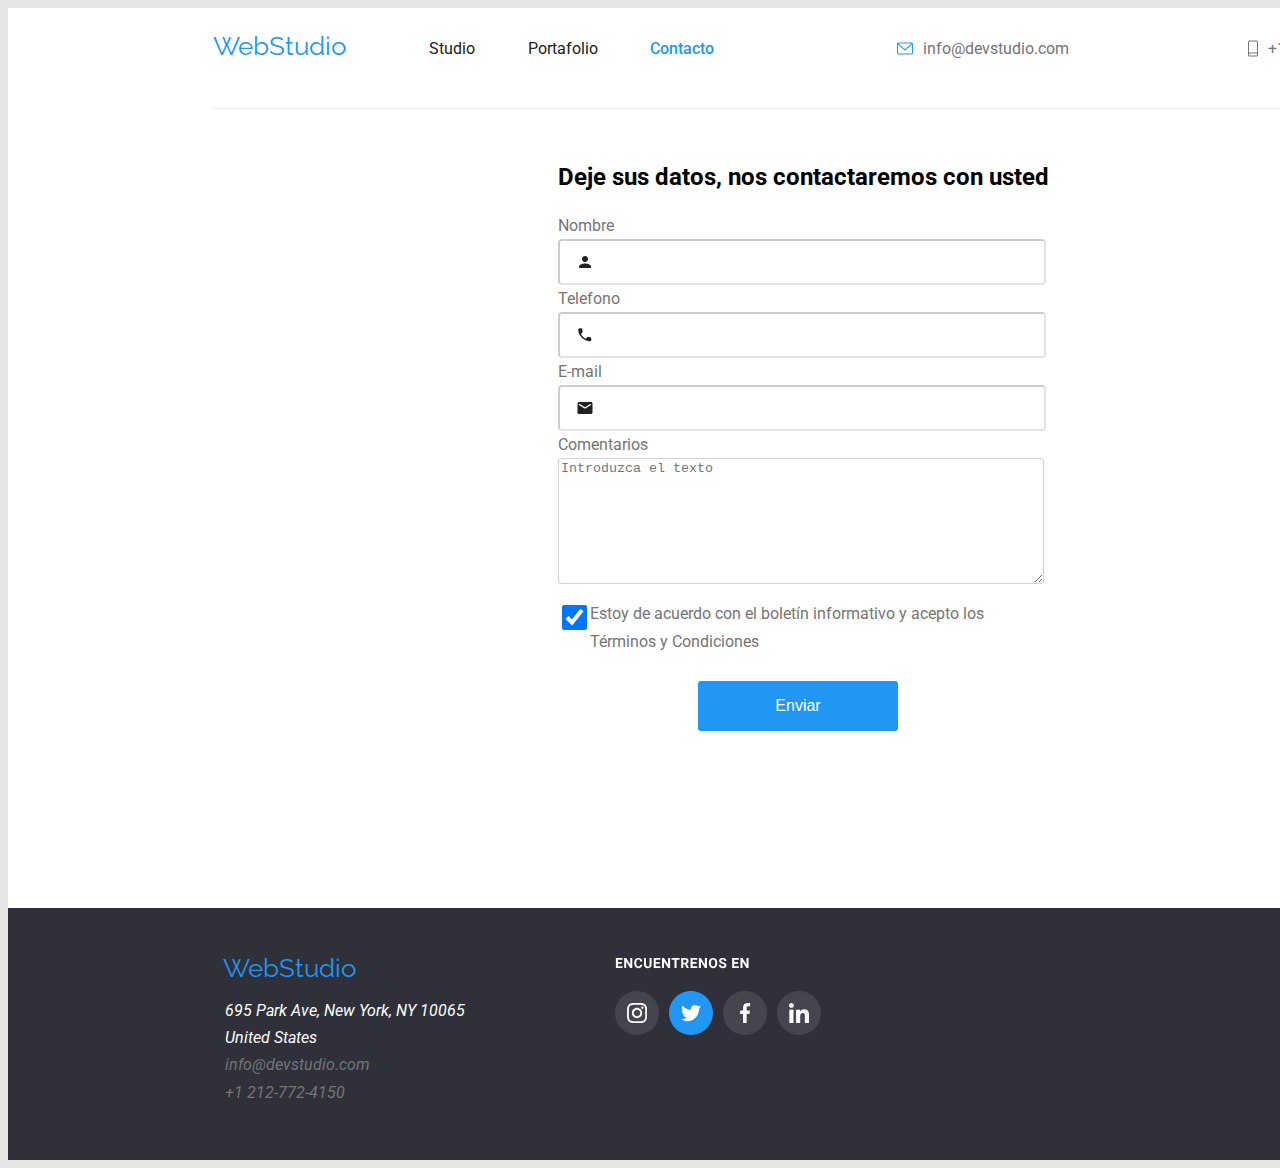
==== formulario.html @ 02e39b7e "elementos de formulario" ====
<!DOCTYPE html>
<html lang="en">
  <head>
    <meta charset="UTF-8" />
    <meta http-equiv="X-UA-Compatible" content="IE=edge" />
    <meta name="viewport" content="width=device-width, initial-scale=1.0" />
    <title>formulario</title>
   
    <link rel="stylesheet" href="css/normalize.css" />
    <link rel="stylesheet" href="css/styles.css" />
    <link rel="stylesheet" href="modal.js" />
  </head>
  <body>
    <div class="container-principal">
    <div  class="container">
      <link rel="preconnect" href="https://fonts.googleapis.com" />
      <link rel="preconnect" href="https://fonts.gstatic.com" crossorigin />
      <link
        href="https://fonts.googleapis.com/css2?family=Raleway:wght@700&family=Roboto:wght@400;500;700;900&display=swap"
        rel="stylesheet"
      />
      <!--titulo-->
      <header class="page-header">
      <nav class="sitio-navegacion">
        <div class="contenedor-navegacion">
        <p>
          <a class="logo" href="https://google.com">WebStudio</a>
        </p>
        <!--seccion link-->
        <ul class="menu">
          <li class="item">
            <a class="link"           
              href="./index.html" 
              target="_blank"
              rel="noopener noreferrer"
              
              >Studio</a
            >
          </li>
          <li class="item">
            <a class="link"
            style="text-decoration:none"  
              href="./portafolio.html" 
              target="_blank"
              rel="noopener noreferrer"
              >Portafolio</a
            >
          </li>
          <li class="item">
            <a class="link-active"
              href="./formulario.html"
              target="_blank"
              rel="noopener noreferrer"
              >Contacto</a
            >
          </li>
        </ul>
      <!--contactos-->
      <ul class="comunicacion">
        <li class="numero" > <img src="./images3/sobre (activable)sobre.svg" class="margin-de-diez"></img>
          <a id="contacto-uno" class="contacto"href="https://google.com" > info@devstudio.com</a>
        </li>
        <li class="numero"><img src="./images3/Vectortel.svg"class="margin-de-diez"></img>
          <a class="contacto-dos"href="https://google.com" >+1 212-772-4150</a>
        </li>
      </ul>
      </div>
      <div class="linea"></div>
    </nav>
    </header>

<main>
  <section class="contenedor-de-formulario">
<div class="ventana-modal">
  <h2>
    Deje sus datos, nos contactaremos con usted
  </h2>
 <form class="formularios">
      <label class="datos" >
      Nombre
      <div class="input-conteiner" >
        <img src="./images4/persona-negra-18dp 1 (1).png" class="icono"/>
      <input type="text" class="elemento"   name="Nombre" />
    </div>
    </label>
    <label class="datos">
      Telefono
      <div class="input-conteiner" >
        <img src="./images4/teléfono-negro-18dp 1.png" class="icono"/>
      <input type="text" class="elemento" name="Telefono" />
      </div>
    </label>
    <label class="datos">
      E-mail
      <div class="input-conteiner" >
        <img src="./images4/correo electrónico-negro-18dp 1.png" class="icono"/>
      <input type="text"  class="elemento" name="E-mail" />
      </div>
    </label>
    <label  class="datos">
    Comentarios
    <textarea name="Comentarios" class="textarea" rows="8" placeholder="Introduzca el texto"></textarea>
  </label>
  <label class="checkbox" >
    <input class="check" type="checkbox" name="hobby"  value="validacion" checked />
  <p class="validador">Estoy de acuerdo con el boletín informativo y acepto los Términos y Condiciones</p>
    </label>
  
     <button class=" enviar" type="enviar">Enviar</button>
     
</form>
   </div>
  </section>
</main>
    
     <!--pie de pagina-->
     <footer class="pie-de-pagina">
        <div class="contenedor-direccion">
         <a class="logo-dos" href="https://google.com" style="background-image: url(./images3/Redes\ Sociales.svg);" href="https://google.com" 
       > WebStudio</a>
    
     
    
         <address >
          <!--direccion-->
          <ul class="redes" >
            <li class="comunicaciones">
              <a   class="direccion"
                href="./695 Park Ave, New York, NY 10065.html"
                target="_blank"
                rel="noopener noreferrer"
              >695 Park Ave, New York, NY 10065</a
              >
            </li>
            <li class="comunicaciones">
            <a class="direccion"
                href="./United States.html"
                target="_blank"
                rel="noopener noreferrer"
                >United States</a
              >
            </li>
            <!--contactos-->
            <li class="comunicaciones">
              <a class="contacto-dos" href="./info@devstudio.com.html" 
                >info@devstudio.com</a
              >
            </li>
  
            <li class="comunicaciones">
              <a class="contacto" href="+1 212-772-4150" >+1 212-772-4150</a>
            </li>
          </ul>
            
           </address>
          
         </footer>
             
       </div>
  </div>
    </body>
    </html>
---- css/styles.css ----
/*INDEX*/

body {
  background-color: #e5e5e5;
  font-family: 'Roboto', 'Arial', sans-serif;
}

:root {
  --color-hover-focus: rgba(33, 150, 243, 1);
  --color-letra-blanca: rgba(255, 255, 255, 1);
  --color-resaltado-boton: rgba(33, 150, 243, 1);
}
footer {
  display: flex;
  width: 1600px;
  height: 252px;
  margin-top: 120px;
  background-color: rgba(47, 48, 58, 1);
  line-height: 1.7em;
}
.container-principal {
  display: flex;
  flex-direction: column;
  width: 1600px;
  background-color: rgb(255, 255, 255, 1);
  background-size: 100vw;
  align-items: center;
  margin: auto;
}
.container-principal-portafolio {
  display: flex;
  flex-direction: column;
  width: 1600px;
  background-color: rgb(255, 255, 255, 1);
  background-size: 100vw;
  align-items: center;
  margin: auto;
}
.container {
  display: flex;
  flex-direction: column;
  width: 1200px;
  padding-left: 15px;
  padding-right: 15px;
  margin-left: 15px;
  margin-right: 15px;
  align-items: center;
  justify-content: center;
}
/*SECCION SOLUCIONES*/
.soluciones {
  display: flex;
  background-color: rgba(47, 48, 58, 1);
  background: linear-gradient(
      to bottom,
      rgba(47, 48, 58, 0.6),
      rgba(47, 48, 58, 0)
    ),
    url('../images3/Imagenimagen\ soluciones.svg');

  line-height: 3em;
  width: 1600px;
  height: 600px;
  align-items: center;
  margin: auto;
}
.titulo-soluciones {
  color: var(--color-letra-blanca);
  line-height: 1em;
}
.titulo-soluciones:hover {
  color: var(--color-hover-focus);
}
.boton-uno {
  font-weight: 700;
  font-size: 16px;
  background-color: var(--color-resaltado-boton);
  color: var(--color-letra-blanca);
  border: none;
  border-radius: 2px;
  cursor: pointer;
  line-height: 1.8em;
  width: 261px;
  height: 50px;
  border: 3px;
  padding: 10px, 32px, 10px, 32px;
  margin-top: 40px;
}
.contenedor-soluciones {
  display: flex;
  flex-direction: column;
  align-items: center;
  margin: auto;
}

.boton-uno:focus {
  background-color: var(--color-hover-focus);
  color: var(--color-letra-blanca);

  
}
.boton-uno:hover {
  background-color: var(--color-hover-focus);
  color: var(--color-letra-blanca);
  

  
}
main {
  line-height: 1.7em;
}

/*TITULO Y TEXTO*/
.index-title {
  cursor: pointer;
  text-transform: uppercase;
  color: rgba(33, 33, 33, 1);
  height: 16px;
  width: 270px;
  line-height: 16.41px;
}
.index-text {
  height: 96px;
  width: 270px;
  left: 515px;
  top: 801px;
}
.index-title:hover,
.index-text:hover {
  color: var(--color-hover-focus);
}
.detalles li {
  list-style: none;
}
.imagen:hover {
  border: 2px solid var(--color-hover-focus);
}

.cajitas {
  display: flex;
  width: 1200px;
  margin: auto;
  height: 122px;
  left: 215px;
  top: 775px;
  margin-top: 95px;
}

.texto-fotografia {
  bottom: 0;
  background-color: rgba(33, 33, 33, 0.5);
}

.future {
  flex-direction: column;
  flex-wrap: wrap;
  justify-content: space-between;
  margin-right: 30px;
  flex-shrink: 30%;
}
/*INFORMACION A QUE NOS DEDICAMOS*/
.informacion li {
  list-style: none;
}
.titulo-dos:hover {
  color: var(--color-hover-focus);
}
.contenedor-fotografias {
  display: flex;
  width: 1200px;
  height: 600px;
  align-items: center;
  margin: auto;
  margin-top: 100px;
}
.imagenes {
  display: flex;
}
.fotografia {
  display: flex;
  flex-direction: column;
  flex-wrap: wrap;
  justify-content: space-between;
  margin-right: 30px;
  justify-content: end;
}
.texto {
  display: flex;
  color: rgba(255, 255, 255, 1);
  justify-content: center;
  align-items: center;
  margin: 0px;
  background-color: rgba(47, 48, 58, 0.8);

  width: 370px;
  height: 70px;
}
.icon-uno {
  background-image: url('../images3/etiqueta.svg');
}
/*EQUIPO*/
.link {
  text-decoration: none;
  --height: 1.5em;
  
}

.contenedor-card{
 height: 294px;
 width: 370px;
 overflow: hidden;
}
.card{

  position:relative ;
 height: 294px;
 bottom: 0;
 width: 370px;
 background: rgba(33, 150, 243, 0.9);
 transition: 0.5s;  
}
.contenedor-card:hover>.card{
  bottom: 300px;
}


.equipo li {
  list-style: none;
}
.nombres {
  display: flex;
  flex-direction: column;
  width: 204px;
  height: 150px;
  line-height: 0.1em;
  align-items: center;
  margin-top: auto;
  margin-left: 30px;
  background-repeat: no-repeat;
}
.nombre:hover,
.texto-nombre:hover {
  color: var(--color-hover-focus);
  border: none;
}
.equipo {
  display: flex;
  width: 100%;
  background-color: rgba(245, 244, 250, 1);
}
.contenedor-equipo {
  display: block;
  width: 1200px;
  margin: auto;
  height: 608px;
  padding-top: 95px;
  justify-items: center;
  align-items: center;
}

.titulo-dos {
  display: flex;
  width: 263px;
  height: 42px;
  justify-items: center;
  align-items: center;
  margin: auto;
}
.contenedor-de-foto {
  display: flex;
  height: 368px;
  width: 100%;
}
.mi-equipo {
  display: flex;
  flex-wrap: nowrap;
  gap: 35px;
}
.foto {
  display: flex;
  padding: 0px;
  background-color: rgba(255, 255, 255, 1);
  width: 270px;
  height: 428px;
  background-repeat: no-repeat;
}
/*CLIENTES REGULARES*/
.clientes-regulares {
  display: flex;
  height: 180px;
  justify-content: center;
  align-items: center;
  margin: auto;
}
.div-clientes {
  display: flex;
  height: 370px;
  margin-bottom: 0px;
}

/*PORTAFOLIO*/
header {
  line-height: 1, 7em;
}
/*TITULO*/
/*navegacion*/
.page-header {
  display: flex;
  height: 80px;
  align-items: center;
  justify-content: space-between;
}
.sitio-navegacion {
  height: 80px;
  align-items: center;
  margin: auto;
}
.contenedor-navegacion {
  display: flex;
  height: 80px;
  align-items: center;
  margin: auto;
  justify-content: space-between;
}
.menu {
  display: flex;
  width: 285px;
  height: 16x;
  padding: 15px;
  margin-left: 50px;
  list-style: none;
  justify-content: space-between;
}
.numero {
  display: inline-flex;
  width: 285px;
  height: 16x;
  padding: 15px;
  margin: 0;
  list-style: none;
  justify-content: flex-end;
}
.margin-de-diez {
  margin-right: 10px;
}
.logo {
  font-family: raleway;
  font-size: 26px;
  text-decoration: none;
  color: rgba(33, 150, 243, 1);
  display: flex;
  width: 151px;
  height: 35px;
}
.logo:focus {
  color: var(--color-hover-focus);
}
.linea {
  border-top: 0.1em solid rgba(236, 236, 236, 1);
  height: 2px;
  max-width: 1800px;
  padding: 0;
  margin: 20px auto 0 auto;
}

/*SECCION LINK*/
.link-active,
.link-contacto {
  font-weight: 500;
  text-decoration: none;
  color: rgba(33, 33, 33, 1);
  cursor: pointer;
}
.link {
  color: rgba(33, 33, 33, 1);
  font-weight: 700px;
}
.link-active {
  color: var(--color-hover-focus);
}
.link-active:focus,
.link-contacto:focus {
  color: var(--color-hover-focus);
}
.link-active:hover
{
  color: var(--color-hover-focus);
}

/*CONTACTOS*/
.contacto {
  text-decoration: none;
  color: #757575;
  cursor: pointer;
  list-style: none;
}
.contacto:focus {
  color: var(--color-hover-focus);
}
.contacto:hover {
  color: var(--color-hover-focus);
}
/*BOTONES*/
.section-portafolio {
  line-height: 2em;
}
.section-portafolio li {
  list-style: none;
}
.boton-type,
.boton-type-todo {
  font-weight: 700;
  color: rgba(33, 33, 33, 1);
  border: none;
  border-radius: 2px;
  cursor: pointer;
}
.boton-type-todo {
  background-color: var(--color-resaltado-boton);
}
.boton-type:focus,
.boton-type-todo:focus {
  background: var(--color-hover-focus);
  color: var(--color-letra-blanca);
  box-shadow: 0 9px 9px 0 rgba(0, 0, 0, 0.15);
}
.boton-type:hover,
.boton-type-todo:hover {
  background-color: var(--color-hover-focus);
  color: var(--color-letra-blanca);
  box-shadow: 0 9px 9px 0 rgba(0, 0, 0, 0.15);
}
.contenedor-de-botones {
  display: flex;
  align-content: center;
  margin: auto;
}
.portafolio {
  display: flex;
  height: 1400px;
  align-self: center;
  margin: auto;
  margin-top: 100px;
}
.section-portafolio {
  display: block-flex;
  height: 1360px;
}
.boton {
  display: flex;
  width: 750px;
  height: 100px;
  align-content: center;
  margin: auto;
}
.items {
  display: flex;
  width: 300px;
  height: 60px;
  align-items: center;
  margin: auto;
}
.boton-type,
.boton-type-todo {
  display: flex;
  width: 145px;
  height: 30px;
  padding: 20px;
  justify-content: center;
  align-items: center;
  margin: 0px;
  border-radius: 6px;
}

/*PROYECTOS*/
.portafolio-title,
.portafolio-text {
  font-size: 18px;
  text-decoration: none;
  color: rgba(33, 33, 33, 1);
  cursor: pointer;
}

.portafolio-title:focus,
.portafolio-text:focus {
  color: var(--color-hover-focus);
}
.portafolio-title:hover,
.portafolio-text:hover {
  color: var(--color-hover-focus);
}
.proyectos {
  display: block;
  justify-items: center;
  align-items: center;
  margin: auto;
  width: 1300px;
}
.grupo-uno {
  display: flex;
  flex-wrap: wrap;
  gap: 10px;

}

.fotos {
  display: flex;
  background-color: rgb(252, 252, 252);
  border-bottom: 1px solid rgba(236, 236, 236, 1);
  border-radius: 1px;
}

.fotos:hover{
  box-shadow: 0 9px 9px 0 rgba(0, 0, 0, 0.15);
}

/*DIRECCION*/
.logo-dos {
  display: flex;
  width: 800px;
  height: 80px;
  margin-top: 47px;
  margin-left: 215px;
  font-family: raleway;
  font-size: 26px;
  text-decoration: none;
  color: rgba(33, 150, 243, 1);
  background-repeat: no-repeat;
  background-position: 66% 60%;
}
.logo-dos:focus {
  color: var(--color-hover-focus);
}
.direccion {
  color: var(--color-letra-blanca);
  text-decoration: none;
  cursor: pointer;
}
.pie-de-pagina li {
  list-style: none;
}
.contenedor-direccion {
  height: 60px;
}
.redes {
  display: flex;
  flex-direction: column;
  margin-left: 177px;
  margin-top: -38px;
  width: 265px;
}

.direccion:focus {
  color: var(--color-hover-focus);
}
.direccion:hover {
  color: var(--color-hover-focus);
}
.contacto-dos {
  text-decoration: none;
  color: #757575;
  cursor: pointer;
  list-style: none;
}
.contacto-dos:focus {
  color: var(--color-hover-focus);
}
.contacto-dos:hover {
  color: var(--color-hover-focus);
}
/*BOLETIN INFORMATIVO*/

.boletin-informativo{
 display: flex;
 flex-direction: column;
 width: 400px;
 height: 50px;
 font-family: roboto;
 font-weight: 700;
 font-size: 14px;
 justify-content: center;
 margin-left: 900px;
 margin-top: -158px;
 color:var(--color-letra-blanca)
}
.formulario{
display: flex;
background-color: transparent;
width: 358px;
height: 50px;
border: 1px solid rgba(255, 255, 255, 0.3);
border-radius:6px;
margin-right: 10px;
}
.boton-suscribase{
  display: flex;
  justify-content: center;
  align-items: center;
  color: var(--color-letra-blanca);
  background-color: var(--color-resaltado-boton);
  border-radius: 6px;
  border: none;
  width: 200px;
  height: 50px;
}
.input{
  display: flex;
  flex-direction: initial;
  margin-left: auto;
}
.ventana-modal{
  display: flex;
  flex-direction: column;

 
}
.datos{
  display: block;
 width: 500px;
  color: rgba(117, 117, 117, 1);
}
.formularios{
display: flex;
flex-direction: column;
width: 500px;
}
.contenedor-de-formulario{
  display: flex;
  align-items: center;
  justify-content: center;
  width: 608px;
  height: 700px;
}
.elemento{
  display: flex;
  width: 480px;
  height: 40px;
  border-color: rgba(33, 33, 33, 0.2);
  border-radius: 4px;
}
.elemento:hover{
border:3px solid var(--color-hover-focus)
}
.textarea{
display: flex;
width: 480px;
border-color:  rgba(33, 33, 33, 0.2);
border-radius: 4px;
}
.textarea:hover{
border:3px solid var(--color-hover-focus)
}
.checkbox{
  display: flex;
}
.check{
display: flex;
width: 25px;
}
.validador{
  display: flex;
  flex-direction: column;
  height: 35px;
  width: 450px;
  color: rgba(117, 117, 117, 1) ;
}
.enviar{
  background-color: var(--color-resaltado-boton);
  color: var(--color-letra-blanca);
  font-size: 16px;
  border: none;
  border-radius: 3px;
  width: 200px;
  height: 50px;
  margin-left:140px ;
  margin-top: 30px;
}
.enviar:hover{
  border:3px solid var(--color-hover-focus)
  }
.icono{
  display: flex;
  align-items: center;
  position: absolute;
  padding: 18px;
}
.input-conteiner{
display: flex;
align-items: center;
}
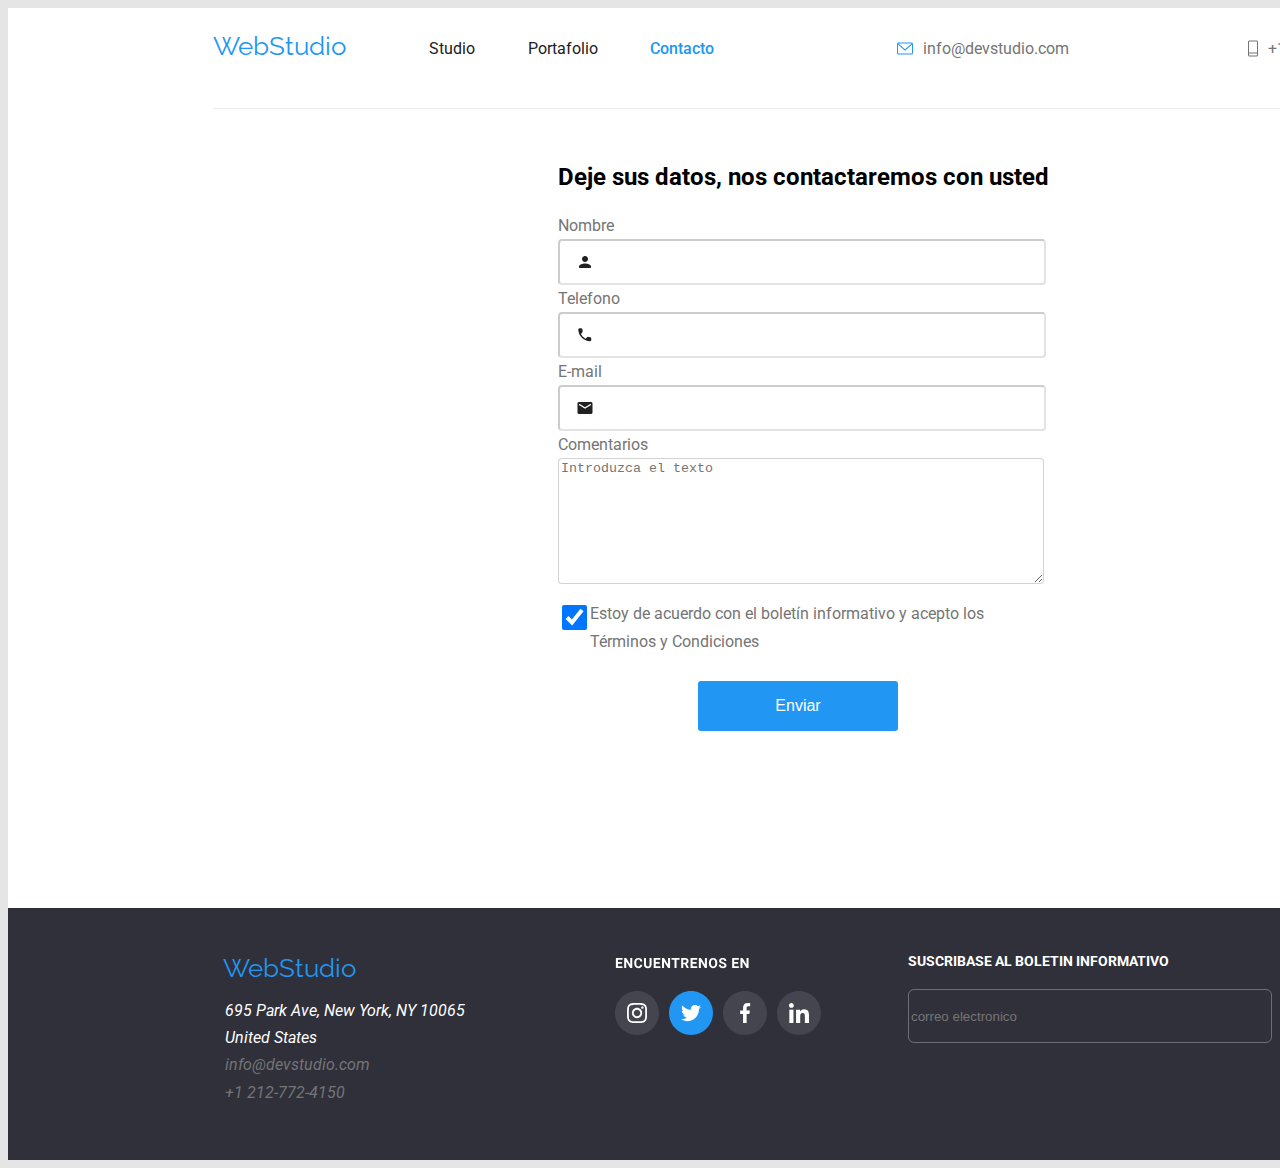
==== commit 3fadfa7b: "prettier" ====
--- a/formulario.html
+++ b/formulario.html
@@ -5,159 +5,211 @@
     <meta http-equiv="X-UA-Compatible" content="IE=edge" />
     <meta name="viewport" content="width=device-width, initial-scale=1.0" />
     <title>formulario</title>
-   
+
     <link rel="stylesheet" href="css/normalize.css" />
     <link rel="stylesheet" href="css/styles.css" />
     <link rel="stylesheet" href="modal.js" />
   </head>
   <body>
     <div class="container-principal">
-    <div  class="container">
-      <link rel="preconnect" href="https://fonts.googleapis.com" />
-      <link rel="preconnect" href="https://fonts.gstatic.com" crossorigin />
-      <link
-        href="https://fonts.googleapis.com/css2?family=Raleway:wght@700&family=Roboto:wght@400;500;700;900&display=swap"
-        rel="stylesheet"
-      />
-      <!--titulo-->
-      <header class="page-header">
-      <nav class="sitio-navegacion">
-        <div class="contenedor-navegacion">
-        <p>
-          <a class="logo" href="https://google.com">WebStudio</a>
-        </p>
-        <!--seccion link-->
-        <ul class="menu">
-          <li class="item">
-            <a class="link"           
-              href="./index.html" 
-              target="_blank"
-              rel="noopener noreferrer"
-              
-              >Studio</a
+      <div class="container">
+        <link rel="preconnect" href="https://fonts.googleapis.com" />
+        <link rel="preconnect" href="https://fonts.gstatic.com" crossorigin />
+        <link
+          href="https://fonts.googleapis.com/css2?family=Raleway:wght@700&family=Roboto:wght@400;500;700;900&display=swap"
+          rel="stylesheet"
+        />
+        <!--titulo-->
+        <header class="page-header">
+          <nav class="sitio-navegacion">
+            <div class="contenedor-navegacion">
+              <p>
+                <a class="logo" href="https://google.com">WebStudio</a>
+              </p>
+              <!--seccion link-->
+              <ul class="menu">
+                <li class="item">
+                  <a
+                    class="link"
+                    href="./index.html"
+                    target="_blank"
+                    rel="noopener noreferrer"
+                    >Studio</a
+                  >
+                </li>
+                <li class="item">
+                  <a
+                    class="link"
+                    style="text-decoration: none"
+                    href="./portafolio.html"
+                    target="_blank"
+                    rel="noopener noreferrer"
+                    >Portafolio</a
+                  >
+                </li>
+                <li class="item">
+                  <a
+                    class="link-active"
+                    href="./formulario.html"
+                    target="_blank"
+                    rel="noopener noreferrer"
+                    >Contacto</a
+                  >
+                </li>
+              </ul>
+              <!--contactos-->
+              <ul class="comunicacion">
+                <li class="numero">
+                  <img
+                    src="./images3/sobre (activable)sobre.svg"
+                    class="margin-de-diez"
+                  />
+                  <a
+                    id="contacto-uno"
+                    class="contacto"
+                    href="https://google.com"
+                  >
+                    info@devstudio.com</a
+                  >
+                </li>
+                <li class="numero">
+                  <img src="./images3/Vectortel.svg" class="margin-de-diez" />
+                  <a class="contacto-dos" href="https://google.com"
+                    >+1 212-772-4150</a
+                  >
+                </li>
+              </ul>
+            </div>
+            <div class="linea"></div>
+          </nav>
+        </header>
+
+        <main>
+          <section class="contenedor-de-formulario">
+            <div class="ventana-modal">
+              <h2>Deje sus datos, nos contactaremos con usted</h2>
+              <form class="formularios">
+                <label class="datos">
+                  Nombre
+                  <div class="input-conteiner">
+                    <img
+                      src="./images4/persona-negra-18dp 1 (1).png"
+                      class="icono"
+                    />
+                    <input type="text" class="elemento" name="Nombre" />
+                  </div>
+                </label>
+                <label class="datos">
+                  Telefono
+                  <div class="input-conteiner">
+                    <img
+                      src="./images4/teléfono-negro-18dp 1.png"
+                      class="icono"
+                    />
+                    <input type="text" class="elemento" name="Telefono" />
+                  </div>
+                </label>
+                <label class="datos">
+                  E-mail
+                  <div class="input-conteiner">
+                    <img
+                      src="./images4/correo electrónico-negro-18dp 1.png"
+                      class="icono"
+                    />
+                    <input type="text" class="elemento" name="E-mail" />
+                  </div>
+                </label>
+                <label class="datos">
+                  Comentarios
+                  <textarea
+                    name="Comentarios"
+                    class="textarea"
+                    rows="8"
+                    placeholder="Introduzca el texto"
+                  ></textarea>
+                </label>
+                <label class="checkbox">
+                  <input
+                    class="check"
+                    type="checkbox"
+                    name="hobby"
+                    value="validacion"
+                    checked
+                  />
+                  <p class="validador">
+                    Estoy de acuerdo con el boletín informativo y acepto los
+                    Términos y Condiciones
+                  </p>
+                </label>
+
+                <button class="enviar" type="summit">Enviar</button>
+              </form>
+            </div>
+          </section>
+        </main>
+
+        <!--pie de pagina-->
+        <footer class="pie-de-pagina">
+          <div class="contenedor-direccion">
+            <a
+              class="logo-dos"
+              href="https://google.com"
+              style="background-image: url(./images3/Redes\ Sociales.svg)"
+              href="https://google.com"
             >
-          </li>
-          <li class="item">
-            <a class="link"
-            style="text-decoration:none"  
-              href="./portafolio.html" 
-              target="_blank"
-              rel="noopener noreferrer"
-              >Portafolio</a
-            >
-          </li>
-          <li class="item">
-            <a class="link-active"
-              href="./formulario.html"
-              target="_blank"
-              rel="noopener noreferrer"
-              >Contacto</a
-            >
-          </li>
-        </ul>
-      <!--contactos-->
-      <ul class="comunicacion">
-        <li class="numero" > <img src="./images3/sobre (activable)sobre.svg" class="margin-de-diez"></img>
-          <a id="contacto-uno" class="contacto"href="https://google.com" > info@devstudio.com</a>
-        </li>
-        <li class="numero"><img src="./images3/Vectortel.svg"class="margin-de-diez"></img>
-          <a class="contacto-dos"href="https://google.com" >+1 212-772-4150</a>
-        </li>
-      </ul>
+              WebStudio
+            </a>
+            <address>
+              <!--direccion-->
+              <ul class="redes">
+                <li class="comunicaciones">
+                  <a
+                    class="direccion"
+                    href="./695 Park Ave, New York, NY 10065.html"
+                    target="_blank"
+                    rel="noopener noreferrer"
+                    >695 Park Ave, New York, NY 10065
+                  </a>
+                </li>
+                <li class="comunicaciones">
+                  <a
+                    class="direccion"
+                    href="./United States.html"
+                    target="_blank"
+                    rel="noopener noreferrer"
+                    >United States</a
+                  >
+                </li>
+                <!--contactos-->
+                <li class="comunicaciones">
+                  <a class="contacto-dos" href="./info@devstudio.com.html"
+                    >info@devstudio.com</a
+                  >
+                </li>
+                <li class="comunicaciones">
+                  <a class="contacto" href="+1 212-772-4150">+1 212-772-4150</a>
+                </li>
+              </ul>
+            </address>
+            <div class="boletin-informativo">
+              <p>SUSCRIBASE AL BOLETIN INFORMATIVO</p>
+              <form class="input" action="./formulario.html">
+                <input
+                  class="formulario"
+                  type="text"
+                  name="summit"
+                  placeholder="correo electronico"
+                />
+                <button type="suscribase" class="boton-suscribase">
+                  Suscribase
+                  <div class="input-conteiner"></div>
+                  <img src="./images4/enviar ícono.png" class="icono" />
+                </button>
+              </form>
+            </div>
+          </div>
+        </footer>
       </div>
-      <div class="linea"></div>
-    </nav>
-    </header>
-
-<main>
-  <section class="contenedor-de-formulario">
-<div class="ventana-modal">
-  <h2>
-    Deje sus datos, nos contactaremos con usted
-  </h2>
- <form class="formularios">
-      <label class="datos" >
-      Nombre
-      <div class="input-conteiner" >
-        <img src="./images4/persona-negra-18dp 1 (1).png" class="icono"/>
-      <input type="text" class="elemento"   name="Nombre" />
     </div>
-    </label>
-    <label class="datos">
-      Telefono
-      <div class="input-conteiner" >
-        <img src="./images4/teléfono-negro-18dp 1.png" class="icono"/>
-      <input type="text" class="elemento" name="Telefono" />
-      </div>
-    </label>
-    <label class="datos">
-      E-mail
-      <div class="input-conteiner" >
-        <img src="./images4/correo electrónico-negro-18dp 1.png" class="icono"/>
-      <input type="text"  class="elemento" name="E-mail" />
-      </div>
-    </label>
-    <label  class="datos">
-    Comentarios
-    <textarea name="Comentarios" class="textarea" rows="8" placeholder="Introduzca el texto"></textarea>
-  </label>
-  <label class="checkbox" >
-    <input class="check" type="checkbox" name="hobby"  value="validacion" checked />
-  <p class="validador">Estoy de acuerdo con el boletín informativo y acepto los Términos y Condiciones</p>
-    </label>
-  
-     <button class=" enviar" type="enviar">Enviar</button>
-     
-</form>
-   </div>
-  </section>
-</main>
-    
-     <!--pie de pagina-->
-     <footer class="pie-de-pagina">
-        <div class="contenedor-direccion">
-         <a class="logo-dos" href="https://google.com" style="background-image: url(./images3/Redes\ Sociales.svg);" href="https://google.com" 
-       > WebStudio</a>
-    
-     
-    
-         <address >
-          <!--direccion-->
-          <ul class="redes" >
-            <li class="comunicaciones">
-              <a   class="direccion"
-                href="./695 Park Ave, New York, NY 10065.html"
-                target="_blank"
-                rel="noopener noreferrer"
-              >695 Park Ave, New York, NY 10065</a
-              >
-            </li>
-            <li class="comunicaciones">
-            <a class="direccion"
-                href="./United States.html"
-                target="_blank"
-                rel="noopener noreferrer"
-                >United States</a
-              >
-            </li>
-            <!--contactos-->
-            <li class="comunicaciones">
-              <a class="contacto-dos" href="./info@devstudio.com.html" 
-                >info@devstudio.com</a
-              >
-            </li>
-  
-            <li class="comunicaciones">
-              <a class="contacto" href="+1 212-772-4150" >+1 212-772-4150</a>
-            </li>
-          </ul>
-            
-           </address>
-          
-         </footer>
-             
-       </div>
-  </div>
-    </body>
-    </html>
-  +  </body>
+</html>
